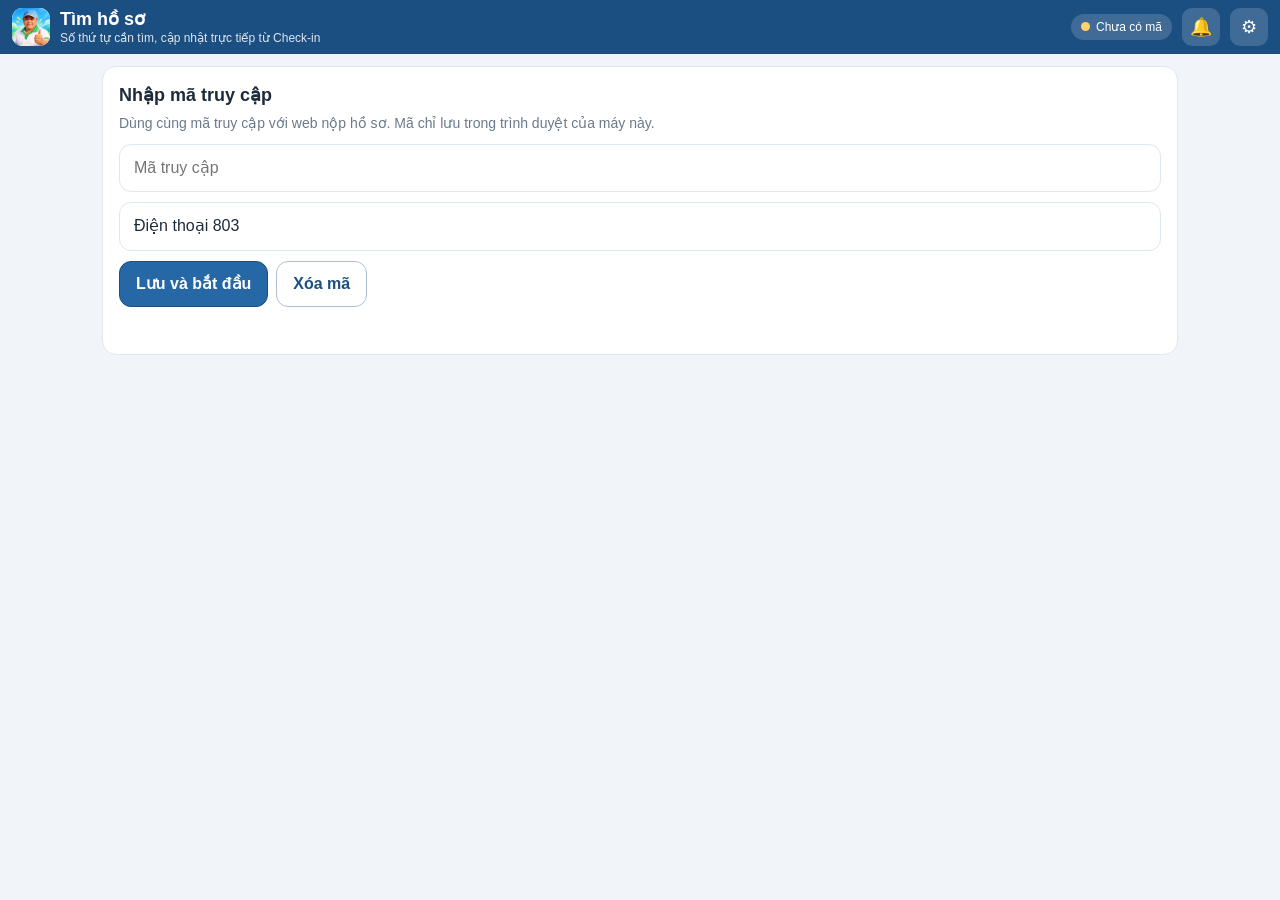
==== tim-ho-so/index.html @ 2018a0b2 "Add Tim ho so realtime web page and publish app update v1.1.38 Co-Authored-By: Claude Sonnet 5.5 <no" ====
<!doctype html>
<html lang="vi">
<head>
  <meta charset="utf-8">
  <meta name="viewport" content="width=device-width, initial-scale=1, viewport-fit=cover">
  <meta name="theme-color" content="#1b4f82">
  <meta name="robots" content="noindex, nofollow">
  <title>Tìm hồ sơ - Lượm Lúa</title>
  <link rel="icon" href="../icons/icon-192.png">
  <link rel="apple-touch-icon" href="../icons/apple-touch-icon.png">
  <link rel="stylesheet" href="find.css">
</head>
<body>
  <header class="top">
    <img src="../icons/icon-192.png" alt="" class="logo">
    <div class="ttl"><strong>Tìm hồ sơ</strong><span id="sub">Số thứ tự cần tìm, cập nhật trực tiếp từ Check-in</span></div>
    <div class="conn wait" id="conn"><i></i><span id="connText">Đang kết nối</span></div>
    <button class="icon" id="btnSound" title="Bật/tắt âm báo" aria-label="Âm báo">🔔</button>
    <button class="icon" id="btnSettings" title="Cài đặt" aria-label="Cài đặt">⚙</button>
  </header>

  <main>
    <!-- Cài đặt mã truy cập (chỉ hiện khi chưa có mã) -->
    <section id="setup" class="card setup" hidden>
      <h2>Nhập mã truy cập</h2>
      <p>Dùng cùng mã truy cập với web nộp hồ sơ. Mã chỉ lưu trong trình duyệt của máy này.</p>
      <input id="accessInput" type="password" autocomplete="off" placeholder="Mã truy cập" inputmode="text">
      <input id="deviceInput" type="text" autocomplete="off" placeholder="Tên thiết bị / người tìm (ví dụ: Kho hồ sơ A)">
      <div class="row">
        <button class="btn primary" id="btnSave">Lưu và bắt đầu</button>
        <button class="btn" id="btnForget">Xóa mã</button>
      </div>
      <p class="msg" id="setupMsg"></p>
    </section>

    <!-- Đang cần tìm: STT lớn của yêu cầu mới nhất -->
    <section id="hero" class="hero idle" hidden>
      <div class="hero-label" id="heroLabel">Chưa có hồ sơ cần tìm</div>
      <div class="hero-stt" id="heroStt">—</div>
      <div class="hero-name" id="heroName"></div>
      <div class="hero-meta" id="heroMeta"></div>
    </section>

    <section id="listArea" hidden>
      <div class="tabs" role="tablist">
        <button class="tab on" data-f="todo" role="tab">Chưa tìm thấy <b id="cTodo">0</b></button>
        <button class="tab" data-f="done" role="tab">Đã tìm thấy <b id="cDone">0</b></button>
        <button class="tab" data-f="all" role="tab">Tất cả <b id="cAll">0</b></button>
      </div>
      <input id="q" class="search" type="search" placeholder="Lọc theo STT, mã NV, họ tên…" autocomplete="off">
      <ul id="list" class="list"></ul>
      <p class="empty" id="empty" hidden></p>
    </section>
  </main>

  <div class="toast" id="toast" role="status" hidden></div>
  <script src="../config.js"></script>
  <script src="find.js"></script>
</body>
</html>
---- tim-ho-so/find.css ----
:root {
  --blue: #2668a6; --blue-d: #1b4f82; --green: #1f9d57; --green-bg: #e6f7ed; --green-line: #9fd8b6;
  --red: #d32f2f; --red-bg: #fdecec; --red-line: #f1a9a9;
  --bg: #f1f5fa; --card: #fff; --text: #1d2b3a; --muted: #6a7a8c; --line: #dfe7f0;
  --safe-t: env(safe-area-inset-top, 0px); --safe-b: env(safe-area-inset-bottom, 0px);
}
@media (prefers-color-scheme: dark) {
  :root { --bg: #0f1722; --card: #17212e; --text: #e8eef6; --muted: #93a4b8; --line: #263446; --red-bg: #3a1a1c; --red-line: #7a2a2e; --green-bg: #12301f; --green-line: #226a41; }
}
* { box-sizing: border-box; -webkit-tap-highlight-color: transparent; }
html, body { margin: 0; min-height: 100%; }
body { font: 16px/1.4 -apple-system, "Segoe UI", Roboto, Arial, sans-serif; color: var(--text); background: var(--bg); padding-bottom: calc(24px + var(--safe-b)); }
[hidden] { display: none !important; }

.top { position: sticky; top: 0; z-index: 5; display: flex; align-items: center; gap: 10px; padding: calc(8px + var(--safe-t)) 12px 8px; background: var(--blue-d); color: #fff; }
.logo { width: 38px; height: 38px; border-radius: 10px; background: #fff; }
.ttl { display: flex; flex-direction: column; line-height: 1.2; min-width: 0; flex: 1; }
.ttl strong { font-size: 18px; }
.ttl span { font-size: 12px; opacity: .85; white-space: nowrap; overflow: hidden; text-overflow: ellipsis; }
.conn { display: flex; align-items: center; gap: 6px; font-size: 12px; background: rgba(255,255,255,.16); padding: 5px 10px; border-radius: 999px; white-space: nowrap; }
.conn i { width: 9px; height: 9px; border-radius: 50%; background: #bbb; }
.conn.ok i { background: #5ee08a; } .conn.bad i { background: #ff7a7a; } .conn.wait i { background: #ffd36b; }
.icon { appearance: none; border: 0; background: rgba(255,255,255,.16); color: #fff; width: 38px; height: 38px; border-radius: 10px; font-size: 18px; cursor: pointer; }
.icon.off { opacity: .5; }

main { max-width: 1100px; margin: 0 auto; padding: 12px; }
.card { background: var(--card); border: 1px solid var(--line); border-radius: 14px; padding: 16px; }
.setup h2 { margin: 0 0 6px; font-size: 18px; }
.setup p { margin: 4px 0 10px; color: var(--muted); font-size: 14px; }
input[type=password], input[type=text], .search {
  width: 100%; font: inherit; padding: 12px 14px; border: 1px solid var(--line); border-radius: 12px; background: var(--card); color: var(--text); margin-bottom: 10px;
}
.row { display: flex; gap: 8px; }
.btn { appearance: none; border: 1px solid #aebfd2; background: var(--card); color: var(--blue-d); font: inherit; font-weight: 600; padding: 11px 16px; border-radius: 12px; cursor: pointer; }
.btn.primary { background: var(--blue); border-color: var(--blue-d); color: #fff; }
.msg { color: var(--red); min-height: 1.2em; }

/* ---- Hồ sơ đang cần tìm (mới nhất) */
.hero { border-radius: 18px; padding: 18px 16px 16px; text-align: center; border: 2px solid; margin-bottom: 14px; transition: background .25s, border-color .25s; }
.hero.todo { background: var(--red-bg); border-color: var(--red-line); }
.hero.done { background: var(--green-bg); border-color: var(--green-line); }
.hero.idle { background: var(--card); border-color: var(--line); }
.hero-label { font-size: 13px; font-weight: 700; letter-spacing: .06em; text-transform: uppercase; color: var(--muted); }
.hero.todo .hero-label { color: var(--red); } .hero.done .hero-label { color: var(--green); }
.hero-stt { font-size: clamp(64px, 20vw, 168px); font-weight: 800; line-height: 1.02; letter-spacing: -.02em; font-variant-numeric: tabular-nums; color: var(--muted); }
.hero.todo .hero-stt { color: var(--red); } .hero.done .hero-stt { color: var(--green); }
.hero-name { font-size: clamp(20px, 5vw, 34px); font-weight: 700; }
.hero-meta { margin-top: 2px; color: var(--muted); font-size: 15px; }
.hero.pulse { animation: pulse .9s ease-out 2; }
@keyframes pulse { 0% { transform: scale(1); } 40% { transform: scale(1.025); box-shadow: 0 0 0 10px rgba(211,47,47,.18); } 100% { transform: scale(1); box-shadow: 0 0 0 0 rgba(211,47,47,0); } }

/* ---- Danh sách */
.tabs { display: flex; gap: 6px; margin-bottom: 10px; overflow-x: auto; }
.tab { appearance: none; border: 1px solid var(--line); background: var(--card); color: var(--text); font: inherit; font-weight: 600; font-size: 14px; padding: 8px 14px; border-radius: 999px; cursor: pointer; white-space: nowrap; }
.tab b { margin-left: 4px; }
.tab.on { background: var(--blue); border-color: var(--blue-d); color: #fff; }

.list { list-style: none; margin: 0; padding: 0; display: grid; grid-template-columns: repeat(auto-fill, minmax(340px, 1fr)); gap: 10px; }
.item { display: flex; align-items: stretch; gap: 0; border-radius: 14px; overflow: hidden; border: 1.5px solid; background: var(--card); }
.item.todo { border-color: var(--red-line); background: var(--red-bg); }
.item.done { border-color: var(--green-line); background: var(--green-bg); }
.item.fresh { animation: fresh 1.6s ease-out; }
@keyframes fresh { 0% { box-shadow: 0 0 0 0 rgba(211,47,47,.55); } 100% { box-shadow: 0 0 0 14px rgba(211,47,47,0); } }
.stt { flex: 0 0 auto; min-width: 92px; padding: 10px 12px; display: flex; flex-direction: column; justify-content: center; align-items: center; color: #fff; }
.item.todo .stt { background: var(--red); } .item.done .stt { background: var(--green); }
.stt small { font-size: 10px; letter-spacing: .08em; opacity: .9; }
.stt strong { font-size: 30px; line-height: 1.05; font-variant-numeric: tabular-nums; }
.info { flex: 1; min-width: 0; padding: 10px 12px; display: flex; flex-direction: column; justify-content: center; }
.info .nm { font-weight: 700; font-size: 17px; line-height: 1.25; overflow-wrap: anywhere; }
.info .sub { font-size: 13px; color: var(--muted); }
.info .st { font-size: 12px; font-weight: 700; margin-top: 2px; }
.item.todo .st { color: var(--red); } .item.done .st { color: var(--green); }
.acts { display: flex; flex-direction: column; justify-content: center; gap: 6px; padding: 8px 10px 8px 0; }
.tick { appearance: none; border: 2px solid var(--green); background: var(--card); color: var(--green); font: inherit; font-weight: 700; font-size: 14px; padding: 8px 12px; border-radius: 12px; cursor: pointer; white-space: nowrap; }
.item.done .tick { background: var(--green); color: #fff; }
.tick:active { transform: scale(.97); }
.x { appearance: none; border: 0; background: transparent; color: var(--muted); font-size: 13px; padding: 2px; cursor: pointer; }
.empty { text-align: center; color: var(--muted); padding: 28px 8px; }

.toast { position: fixed; left: 50%; bottom: calc(18px + var(--safe-b)); transform: translateX(-50%); background: #1d2b3a; color: #fff; padding: 10px 16px; border-radius: 999px; font-size: 14px; z-index: 20; max-width: 92vw; }

@media (min-width: 900px) {
  .hero { padding: 26px 16px 22px; }
  .item .stt { min-width: 112px; } .stt strong { font-size: 36px; }
}
@media (max-width: 380px) { .list { grid-template-columns: 1fr; } .acts { padding-right: 6px; } }
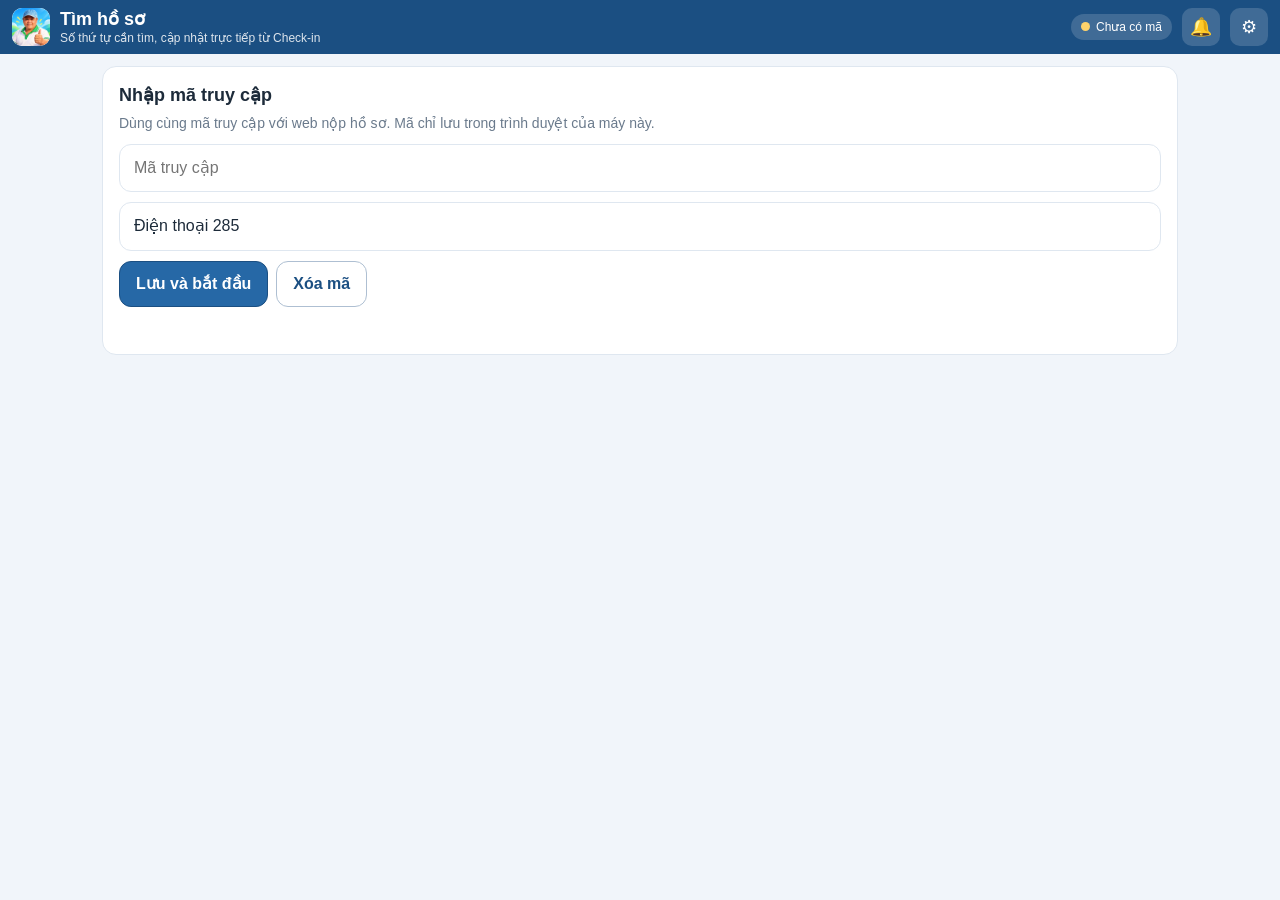
==== commit 0deca3d1: "Tim ho so: reset list button and airport-style chime Co-Authored-By: Claude Sonnet 5.5 <noreply@anth" ====
--- a/tim-ho-so/index.html
+++ b/tim-ho-so/index.html
@@ -47,7 +47,8 @@
         <button class="tab" data-f="done" role="tab">Đã tìm thấy <b id="cDone">0</b></button>
         <button class="tab" data-f="all" role="tab">Tất cả <b id="cAll">0</b></button>
       </div>
-      <input id="q" class="search" type="search" placeholder="Lọc theo STT, mã NV, họ tên…" autocomplete="off">
+      <div class="bar"><input id="q" class="search" type="search" placeholder="Lọc theo STT, mã NV, họ tên…" autocomplete="off"><button class="btn reset" id="btnReset" title="Xóa toàn bộ danh sách, bắt đầu danh sách mới">⟲ Reset</button></div>
+      
       <ul id="list" class="list"></ul>
       <p class="empty" id="empty" hidden></p>
     </section>
--- a/tim-ho-so/find.css
+++ b/tim-ho-so/find.css
@@ -42,6 +42,8 @@
 .hero.idle { background: var(--card); border-color: var(--line); }
 .hero-label { font-size: 13px; font-weight: 700; letter-spacing: .06em; text-transform: uppercase; color: var(--muted); }
 .hero.todo .hero-label { color: var(--red); } .hero.done .hero-label { color: var(--green); }
+.hero-rest { display: block; margin-top: 3px; font-size: 13px; letter-spacing: .02em; text-transform: none; color: #b26a00; }
+@media (prefers-color-scheme: dark) { .hero-rest { color: #ffb74d; } }
 .hero-stt { font-size: clamp(64px, 20vw, 168px); font-weight: 800; line-height: 1.02; letter-spacing: -.02em; font-variant-numeric: tabular-nums; color: var(--muted); }
 .hero.todo .hero-stt { color: var(--red); } .hero.done .hero-stt { color: var(--green); }
 .hero-name { font-size: clamp(20px, 5vw, 34px); font-weight: 700; }
@@ -55,32 +57,32 @@
 .tab b { margin-left: 4px; }
 .tab.on { background: var(--blue); border-color: var(--blue-d); color: #fff; }
 
-.list { list-style: none; margin: 0; padding: 0; display: grid; grid-template-columns: repeat(auto-fill, minmax(340px, 1fr)); gap: 10px; }
-.item { display: flex; align-items: stretch; gap: 0; border-radius: 14px; overflow: hidden; border: 1.5px solid; background: var(--card); }
+.list { list-style: none; margin: 0; padding: 0; display: grid; grid-template-columns: repeat(auto-fill, minmax(300px, 1fr)); gap: 8px; }
+.item { display: flex; align-items: stretch; border-radius: 12px; overflow: hidden; border: 1.5px solid; background: var(--card); }
 .item.todo { border-color: var(--red-line); background: var(--red-bg); }
 .item.done { border-color: var(--green-line); background: var(--green-bg); }
 .item.fresh { animation: fresh 1.6s ease-out; }
-@keyframes fresh { 0% { box-shadow: 0 0 0 0 rgba(211,47,47,.55); } 100% { box-shadow: 0 0 0 14px rgba(211,47,47,0); } }
-.stt { flex: 0 0 auto; min-width: 92px; padding: 10px 12px; display: flex; flex-direction: column; justify-content: center; align-items: center; color: #fff; }
+@keyframes fresh { 0% { box-shadow: 0 0 0 0 rgba(211,47,47,.55); } 100% { box-shadow: 0 0 0 12px rgba(211,47,47,0); } }
+.stt { flex: 0 0 84px; width: 84px; padding: 6px 8px; display: flex; justify-content: center; align-items: center; color: #fff; }
 .item.todo .stt { background: var(--red); } .item.done .stt { background: var(--green); }
-.stt small { font-size: 10px; letter-spacing: .08em; opacity: .9; }
-.stt strong { font-size: 30px; line-height: 1.05; font-variant-numeric: tabular-nums; }
-.info { flex: 1; min-width: 0; padding: 10px 12px; display: flex; flex-direction: column; justify-content: center; }
-.info .nm { font-weight: 700; font-size: 17px; line-height: 1.25; overflow-wrap: anywhere; }
-.info .sub { font-size: 13px; color: var(--muted); }
-.info .st { font-size: 12px; font-weight: 700; margin-top: 2px; }
-.item.todo .st { color: var(--red); } .item.done .st { color: var(--green); }
-.acts { display: flex; flex-direction: column; justify-content: center; gap: 6px; padding: 8px 10px 8px 0; }
-.tick { appearance: none; border: 2px solid var(--green); background: var(--card); color: var(--green); font: inherit; font-weight: 700; font-size: 14px; padding: 8px 12px; border-radius: 12px; cursor: pointer; white-space: nowrap; }
+.stt strong { font-size: 22px; line-height: 1; font-variant-numeric: tabular-nums; }
+.info { flex: 1; min-width: 0; padding: 6px 10px; display: flex; flex-direction: column; justify-content: center; }
+.info .nm { font-weight: 700; font-size: clamp(13px, 3.8vw, 16px); line-height: 1.2; overflow-wrap: anywhere; }
+.info .sub { font-size: 12px; color: var(--muted); line-height: 1.2; margin-top: 1px; }
+.acts { display: flex; flex-direction: column; justify-content: center; align-items: center; gap: 2px; padding: 6px 8px 6px 0; }
+.tick { appearance: none; border: 2px solid var(--green); background: var(--card); color: var(--green); font: inherit; font-weight: 700; font-size: 13px; padding: 6px 9px; border-radius: 10px; cursor: pointer; white-space: nowrap; }
 .item.done .tick { background: var(--green); color: #fff; }
 .tick:active { transform: scale(.97); }
-.x { appearance: none; border: 0; background: transparent; color: var(--muted); font-size: 13px; padding: 2px; cursor: pointer; }
+.x { appearance: none; border: 0; background: transparent; color: var(--muted); font-size: 12px; padding: 1px 4px; cursor: pointer; }
+.bar { display: flex; gap: 8px; align-items: flex-start; }
+.bar .search { flex: 1; min-width: 0; }
+.btn.reset { padding: 11px 12px; white-space: nowrap; color: var(--red); border-color: var(--red-line); background: var(--card); }
 .empty { text-align: center; color: var(--muted); padding: 28px 8px; }
 
 .toast { position: fixed; left: 50%; bottom: calc(18px + var(--safe-b)); transform: translateX(-50%); background: #1d2b3a; color: #fff; padding: 10px 16px; border-radius: 999px; font-size: 14px; z-index: 20; max-width: 92vw; }
 
 @media (min-width: 900px) {
   .hero { padding: 26px 16px 22px; }
-  .item .stt { min-width: 112px; } .stt strong { font-size: 36px; }
+  .stt strong { font-size: 24px; }
 }
 @media (max-width: 380px) { .list { grid-template-columns: 1fr; } .acts { padding-right: 6px; } }
